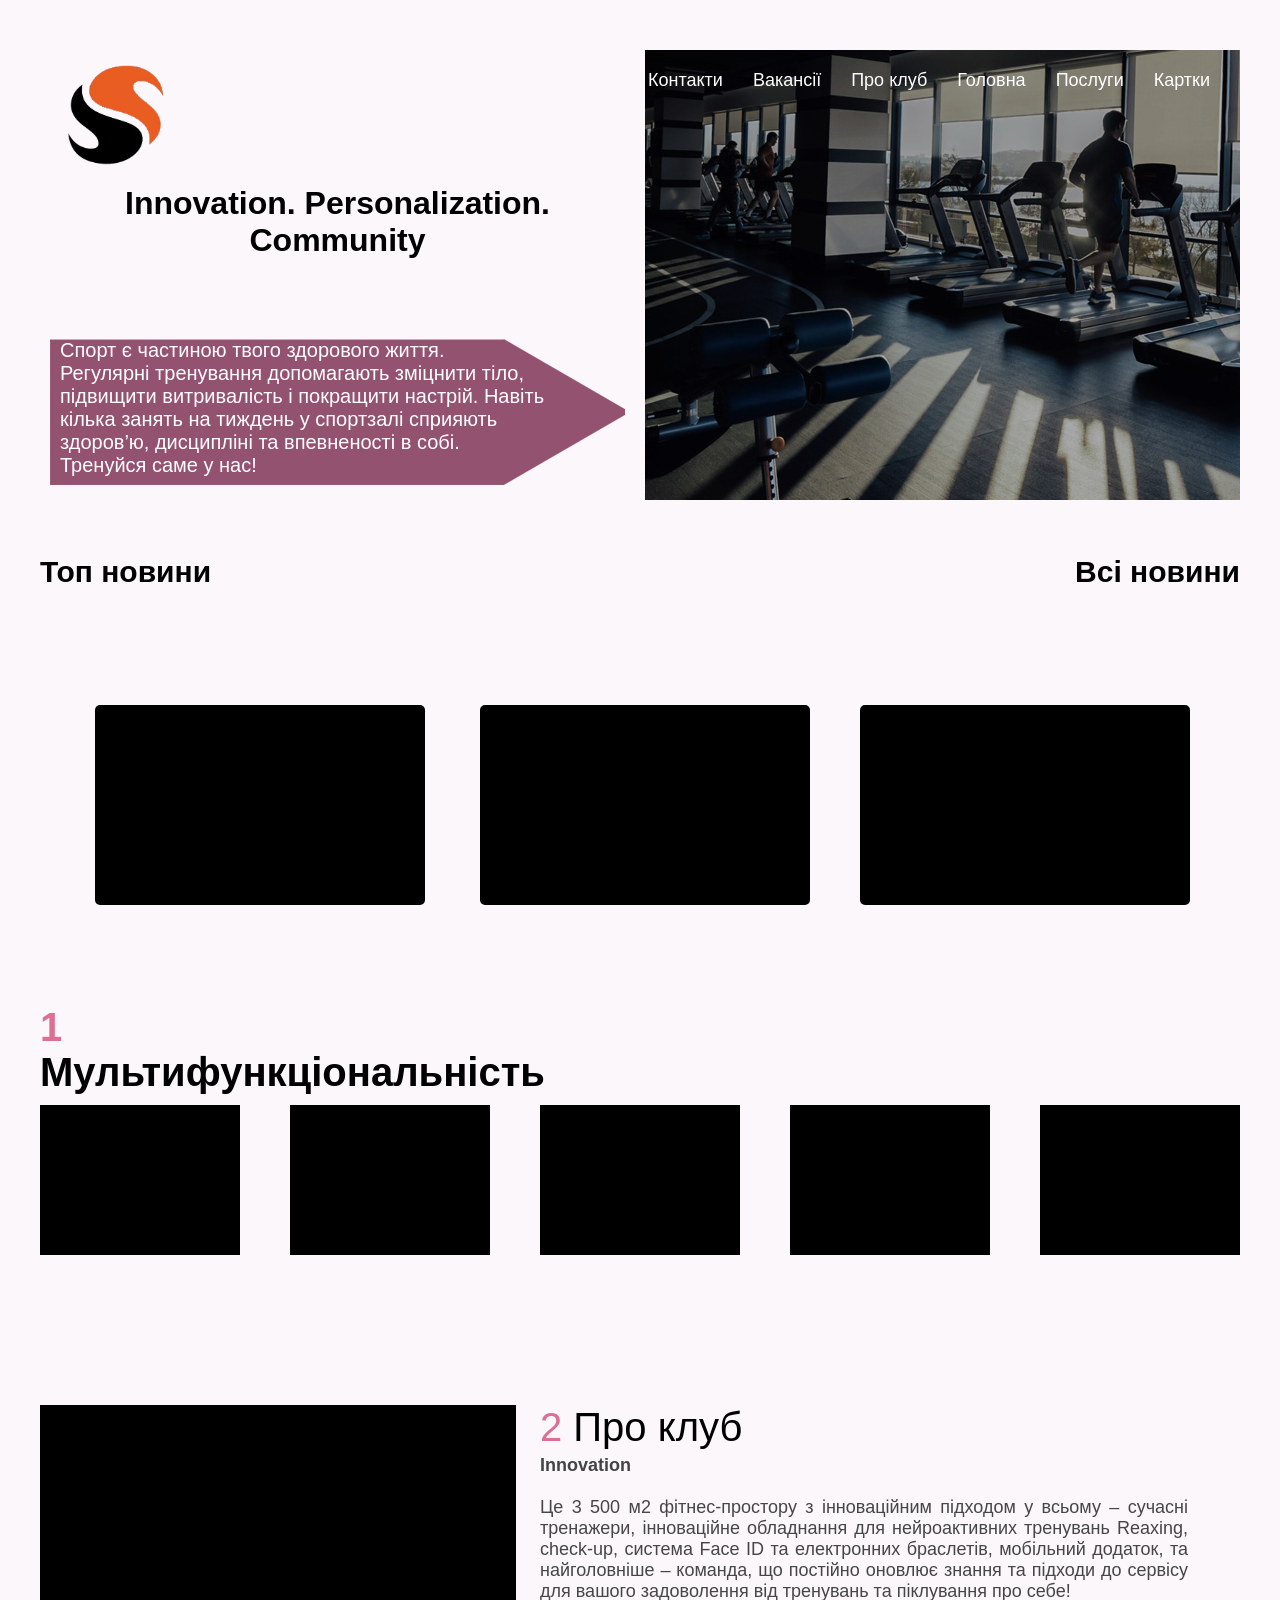
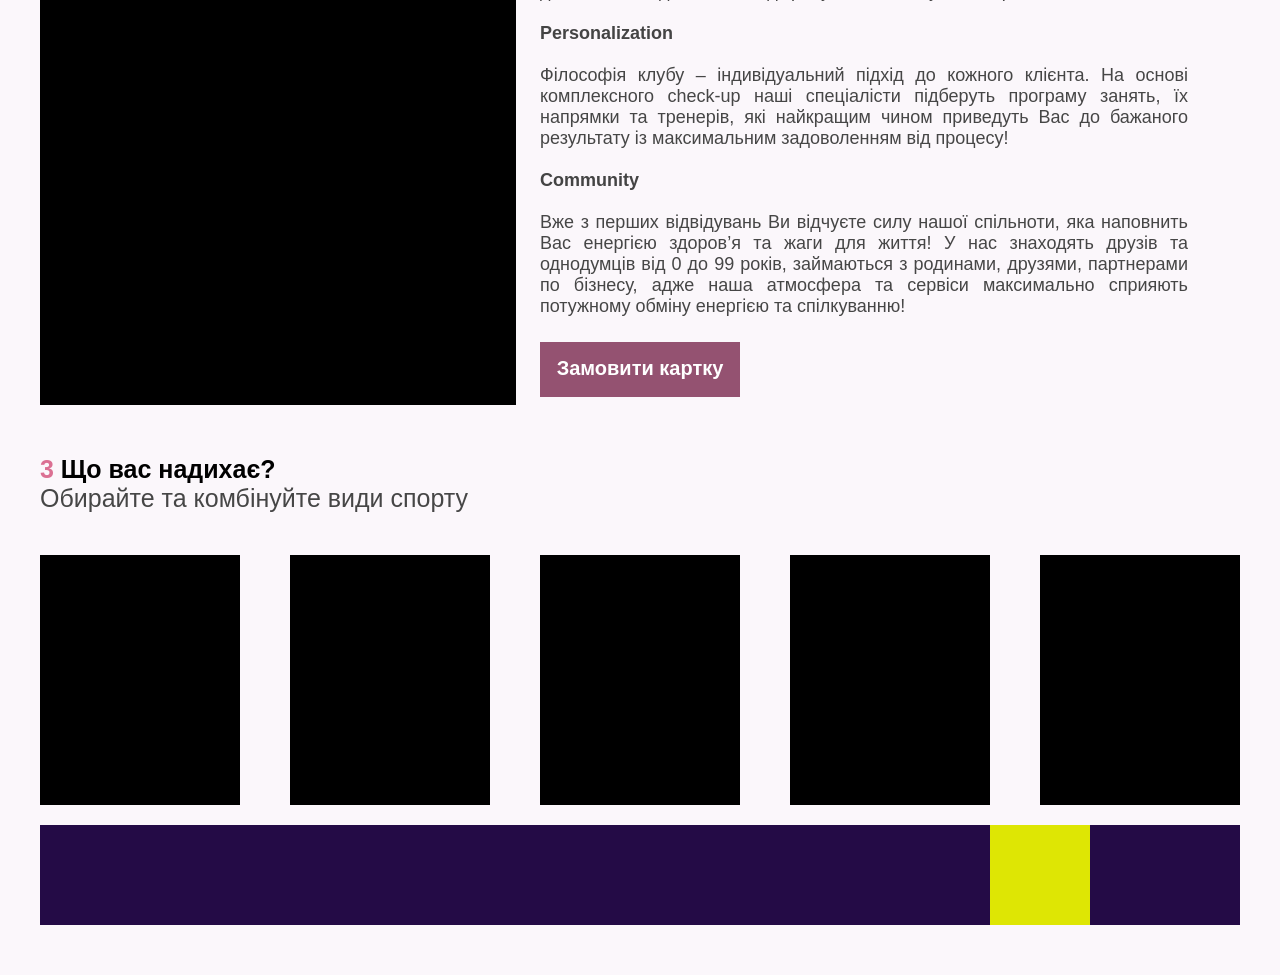
==== rozklad.html @ e1d896ea "5" ====
<!DOCTYPE html>
<html lang="en">
<head>
    <meta charset="UTF-8">
    <meta name="viewport" content="width=device-width, initial-scale=1.0">
    <title>Document</title>
    <link rel="stylesheet" href="stile.css">
</head>
<body>
    
    <div class="box">
        <div class="shapka">
            <div class="text">
                <div class="log1">
                <div class="logo">
                    <img  src="img/logo1.png" class="img_logo" alt="">
                </div>
                </div>
                <div class="box_text">
                    <h1 class="zagolovok">Innovation. Personalization. Community</h1>
                    <div class="zagolovok1"><p>Спорт є частиною твого здорового життя.<br>Регулярні тренування 
                        допомагають зміцнити тіло,<br>
                        підвищити витривалість і покращити настрій. 
                        Навіть<br>кілька занять на тиждень у спортзалі сприяють<br>здоров’ю, дисципліні та 
                        впевненості в собі.<br>Тренуйся саме у нас!</p>
                    </div>
                </div>
            </div>
        <div class="fon_img">
            <div class="buton">
            <div class="logo3">Картки</div>
            <div class="logo3">Послуги</div>
            <a href="/index.html"><div class="logo3">Головна</div></a>
            <a href="#pro_text1"><div class="logo3">Про клуб</div></a>
            <a href="/vacansion.html"><div class="logo3">Вакансії</div></a>
            <a href="/contact.html"><div class="logo3">Контакти</div></a>
            </div>
    </div>
        </div>

<div class="content">
    <div class="c1">
     <div class="news"><b>Топ новини</b></div>
     <div class="newss"><b>Всі новини</b></div>
    </div>
    <div class="c2">
     <div class="news1"></div>
     <div class="news2"></div>
     <div class="news3"></div>
     
    </div>

 
</div>
<div class="fun_text"><b><spain class="color_h">1</spain>  Мультифункціональність</b></div>

            
<div class="functional1">
<div class="fun_1"></div>
<div class="fun_1"></div>
<div class="fun_1"></div>
<div class="fun_1"></div>
<div class="fun_2"></div>
</div>


<div class="pro_club">
<div class="pro_photo"></div>
<div class="pro_text">
<div class="pro_text1" id="pro_text1"><spain class="color_h">2</spain>  Про клуб</div>
<div class="pro_text2"><b>Innovation</b><br><br><spain class="text_prozorist">Це 3 500 м2 фітнес-простору з 
    інноваційним підходом у всьому – сучасні тренажери, 
    інноваційне обладнання для нейроактивних тренувань Reaxing, check-up, 
    система Face ID та електронних браслетів, мобільний додаток, та найголовніше – команда, 
    що постійно оновлює знання та підходи до сервісу для вашого задоволення від тренувань та піклування про себе!</spain>
<br><br><b>Personalization</b><br><br><spain class="text_prozorist">Філософія клубу – індивідуальний підхід до кожного клієнта. 
На основі комплексного check-up наші спеціалісти підберуть програму занять, 
їх напрямки та тренерів, які найкращим чином приведуть Вас до бажаного результату 
із максимальним задоволенням від процесу!</spain>
<br><br><b>Community</b><br><br><spain class="text_prozorist">Вже з перших відвідувань Ви відчуєте силу нашої спільноти, 
яка наповнить Вас енергією здоров’я та жаги для життя! 
У нас знаходять друзів та однодумців від 0 до 99 років, 
займаються з родинами, друзями, партнерами по бізнесу, 
адже наша атмосфера та сервіси максимально сприяють потужному обміну енергією та спілкуванню!</spain></div>
<div class="pro_text3"><b>Замовити картку</b></div>
</div>
</div>

<div class="choose">
    <div class="choose_text01"><b><spain class="color_h">3</spain>  
    Що вас надихає?</b><br><spain class="text_prozorist">Обирайте та комбінуйте види спорту</spain></div>
    <div class="choose_photo"></div>
    <div class="choose_photo"></div>
    <div class="choose_photo"></div>
    <div class="choose_photo"></div>
    <div class="choose_photo1"></div>
    <div class="choose_text02"></div>
</div>


<div class="footer">
    <div class="f">
    </div>
</div>

</div>


</body>
</html>
---- stile.css ----
*{transition: 1s;}
body{
    background-color:#fbf7fb;}
.box{
    width: 1200px;
    margin: 50px auto;}
.shapka{
    height: 450px;
    width: 100%;
    background-color: rgb(68, 82, 110);}
.logo{
    height: 100px;
    width: 100px;
    margin-left: 25px;}
    .logo:hover{
    transform: rotate(360deg);
    transition: 3s;}
.logo2{
    height: 50px;
    width: 300px;
    margin-right: 25px;
    background-color: blue;
    float: right;}
.logo3{
    height: 18px;
    margin-top: 20px;
    margin-right: 30px;
    float: right;
    font-family: 'Franklin Gothic Medium', 'Arial Narrow', Arial, sans-serif;
    font-size: 18px;
    color: white;}
    .logo3:hover{
    color: #ff5200;
    transition: 0.5s;}
.content{
    width: 100%;
    padding-top: 55px;}
.photo{
    height: 450px;
    width: 595px;
    background-color: coral;
    float: right;}
.text{
    height: 450px;
    width: 605px;
    background-color:#fbf7fb;
    float: left;}
.footer{
    height: 100px;
    width: 100%;
    background-color: rgb(36, 11, 70);
    margin-top: 20px;}
.f{
    height: 100px;
    width: 100px;
    position: relative;
    float: right;
    background-color: rgb(222, 230, 4);
    margin-right: 150px;}
.buton{
    background-color: rgba(0, 0, 0, 0.308);
    float: right;
    height: 450px;
    width: 595px;}
.log1 {
    margin-top: 15px;
    margin-bottom: 50px;
    height: 70px;}
.ph1{
    height: 760px;
    width: 285px;
    margin-left: 10px;
    background-color: rgb(93, 68, 158);
    float: left;
    margin-top: 10px;}
.ph2{
    height: 760px;
    width: 285px;   
    background-image: url("img/zal2.png");
    float: right;
    margin-top: 10px;
    margin-right: 10px;}
.t1{
    height: 280px;
    width: 280px;
    background-color: rgb(72, 11, 90);
    float: left;
    margin-top: 50px;
    margin-left: 10px;}
.t2{
    height: 280px;
    width: 280px;
    background-color: rgb(35, 96, 88);
    float: right;
    margin-top: 50px;
    margin-right: 10px;}
.t3{
    height: 280px;
    width: 280px;
    background-color: rgb(159, 72, 72);
    float: left;
    margin-top: 120px;
    margin-left: 10px;}
.t4{
    height: 280px;
    width: 280px;
    background-color: rgb(96, 13, 42);
    float: right;
    margin-top: 120px;
    margin-right: 10px;}
.box_image{
    height: 450px;
    width: 100%;}
.box_text{
    width: 575px;
    margin-left: 10px;}
.zagolovok{
    color: rgb(0, 0, 0);
    margin-bottom: 80px;}
.zagolovok1{
    height: 146px;
    background-image: url("img/zagolovok1.png");
    padding-left: 10px;
    padding-right: 10px;}
.img_logo{
    max-width: 100%;
    transition: 2s;}
    .img_logo:hover{
    max-width: 100%;
    transform: rotate(360deg);
    transform:scale(1.2);
    transition: 3s;}
.fon_img{
    height: 450px;
    width: 595px;
    float: right;
    background-image: url("img/1-scaled.jpg");}
    .fon_img:hover{
    height: 450px;
    width: 595px;
    float: right;
    background-image: url("img/1-scaled.jpg");
    opacity: 0.7;}
.fon_img1{
    height: 450px;
    width: 595px;
    float: right;
    background-image: url("img/contact.jpg");}
    .fon_img1:hover{
    height: 450px;
    width: 595px;
    float: right;
    opacity: 0.7;}
.fon_img2{
    height: 450px;
    width: 595px;
    float: right;
    background-image: url("img/vacansion.jpg");}
    .fon_img2:hover{
    height: 450px;
    width: 595px;
    float: right;
    opacity: 0.7;}
h1{
    font-family: 'Franklin Gothic Medium', 'Arial Narrow', Arial, sans-serif;
    color: rgb(0, 0, 0);
    text-align: center;}
p{
    font-family: 'Franklin Gothic Medium', 'Arial Narrow', Arial, sans-serif;
    color: rgb(255, 255, 255);
    font-size: 20px;
    text-align: justify;}
.c1{
    height: 50px;
    width: 100%;}
.c2{
    height: 400px;
    width: 100%;}
.news{
    font-family: 'Franklin Gothic Medium', 'Arial Narrow', Arial, sans-serif;
    font-size: 30px;
    float: left;}
.newss{
    float: right;
    font-family: 'Franklin Gothic Medium', 'Arial Narrow', Arial, sans-serif;
    font-size: 30px;}
.news1{
    height: 200px;
    width: 330px;
    background-color: black;
    margin-top: 100px;
    float: left;
    margin-left: 55px;
    border-radius: 5px;}
.news2{
    height: 200px;
    width: 330px;
    background-color: black;
    margin-top: 100px;
    float: right;
    margin-right: 50px;
    border-radius: 5px;}
.news3{
    height: 200px;
    width: 330px;
    background-color: black;
    margin-top: 100px;
    float: right;
    margin-right: 50px;
    border-radius: 5px;}
.functional{
    height: 100px;
    width: 1200px;}
.fun_text{
    height: 100px;
    width: 500px;
    font-family: 'Franklin Gothic Medium', 'Arial Narrow', Arial, sans-serif;
    font-size: 40px;}
.functional1{
    height: 100px;
    width: 1200px;}
.fun_1{
    height: 150px;
    width: 200px;
    background-color: black;
    float: left;
    margin-right: 50px;}
.fun_2{
    height: 150px;
    width: 200px;
    background-color: black;
    float: right;}
.pro_club{
    width: 100%;
    height: 600px;
    margin-top: 200px;}
.pro_photo{
    width: 39.7%;
    height: 600px;
    background-color: black;
    float: left;}
.pro_text{
    width: 60%;
    height: 600px;
    float: right;
    background-color:#fbf7fb;
    margin-left: 3px;}
.pro_text1{
    height: 50px;
    font-family: 'Franklin Gothic Medium', 'Arial Narrow', Arial, sans-serif;
    font-size: 40px;
    width: 90%;
    margin-left: 20px;}
.pro_text2{
    font-family: Arial, Helvetica, sans-serif;
    font-size: 18px;
    color:rgb(68, 68, 68);
    width: 90%;
    margin-left: 20px;
    text-align: justify;}
.pro_text3{
    font-family: 'Franklin Gothic Medium', 'Arial Narrow', Arial, sans-serif;
    font-size: 20px;
    margin-top: 25px;
    margin-left: 20px;
    background-color: #945271;
    width: 200px;
    height: 40px;
    color: #ffffff;
    text-align:center;
    padding-top: 15px;}
.pro_text3:hover{
    color: #ff5200;
    border-radius: 10px;
    background-color: #94527188;
    box-shadow: 0 0 20px 10px rgba(224, 64, 230, 0.705), 0 0 40px 20px rgba(78, 230, 64, 0.555);}
.choose{
    width: 100%;
    height: 350px;
    margin-top: 50px;}
.choose_text01{
    height: 100px;
    width: 500px;
    font-family: 'Franklin Gothic Medium', 'Arial Narrow', Arial, sans-serif;
    font-size: 25px;}
.choose_photo{
    height: 250px;
    width: 200px;
    background-color: black;
    float: left;
    margin-right: 50px;}
.choose_photo1{
    height: 250px;
    width: 200px;
    background-color: black;
    float: right;}
.choose_text02{
    height: 100px;}
.color_h{
    color: palevioletred;}
.text_prozorist{
    color: rgb(70, 70, 70);}
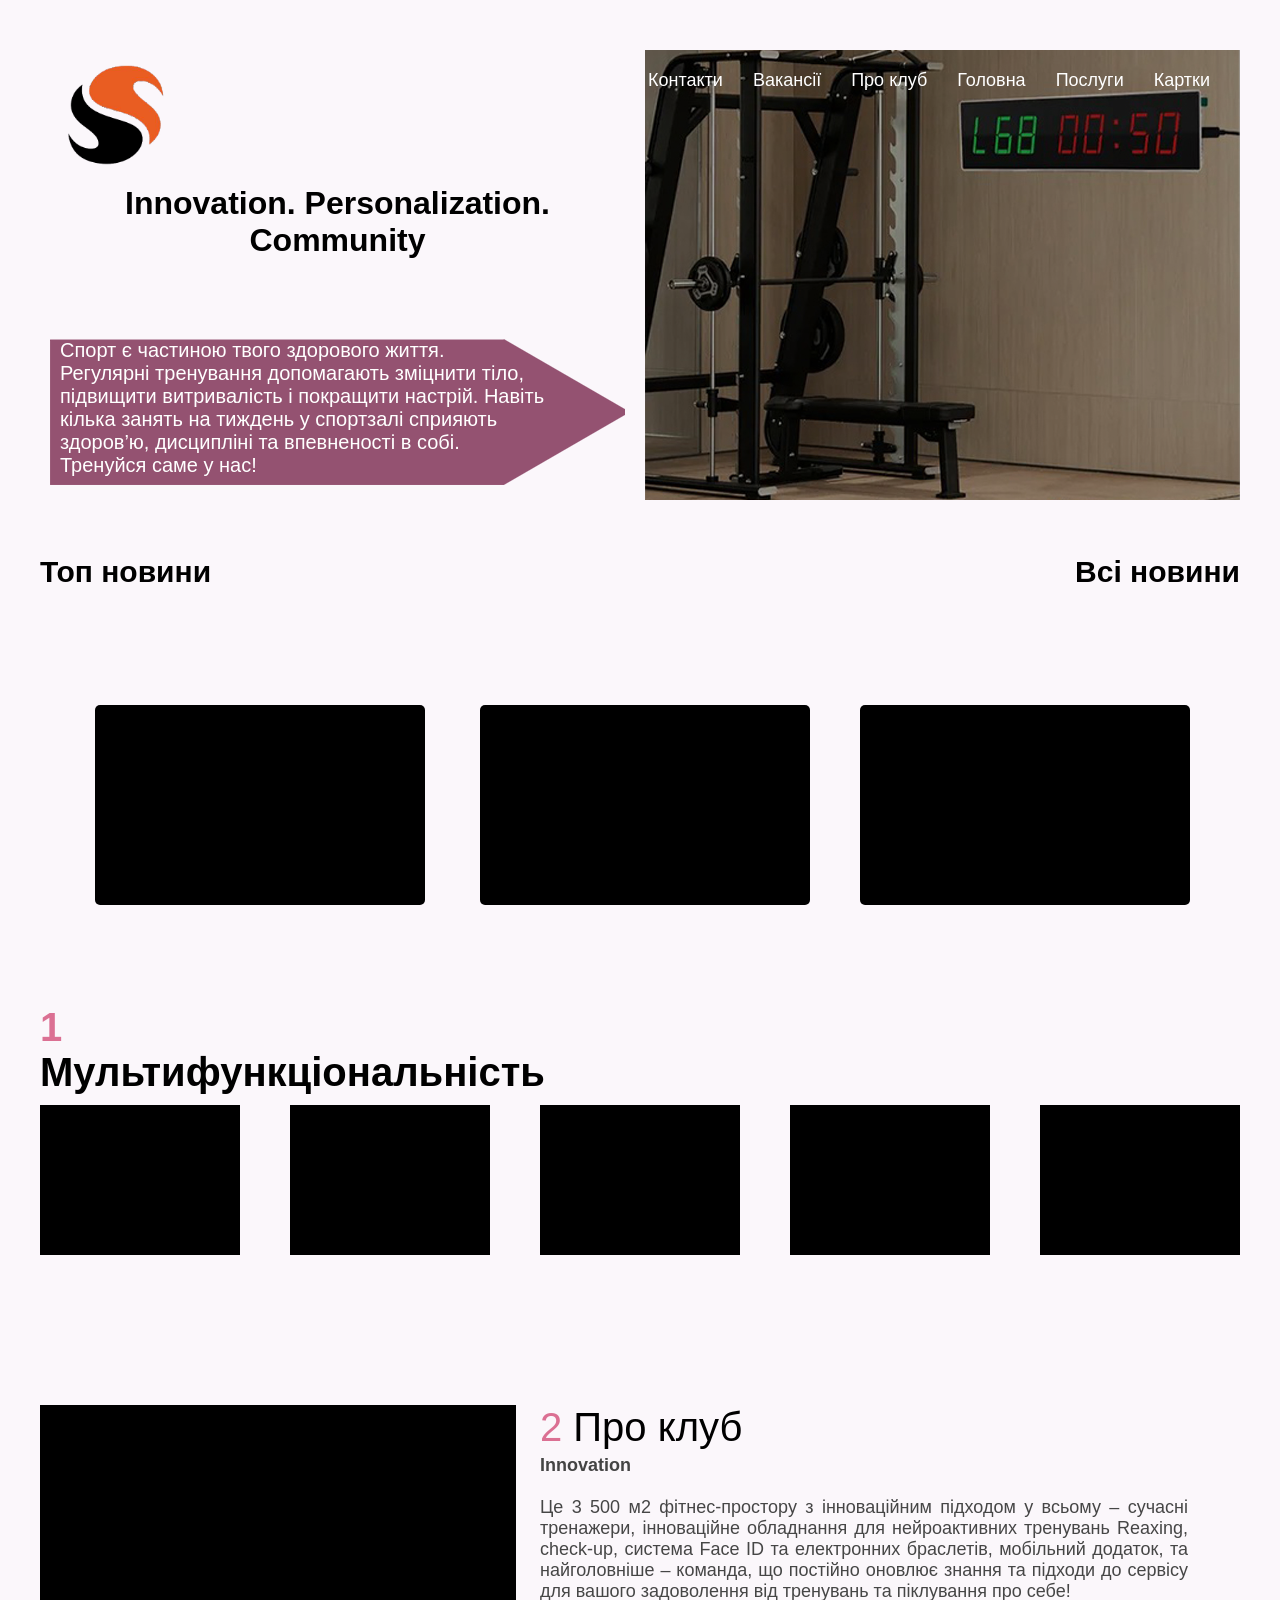
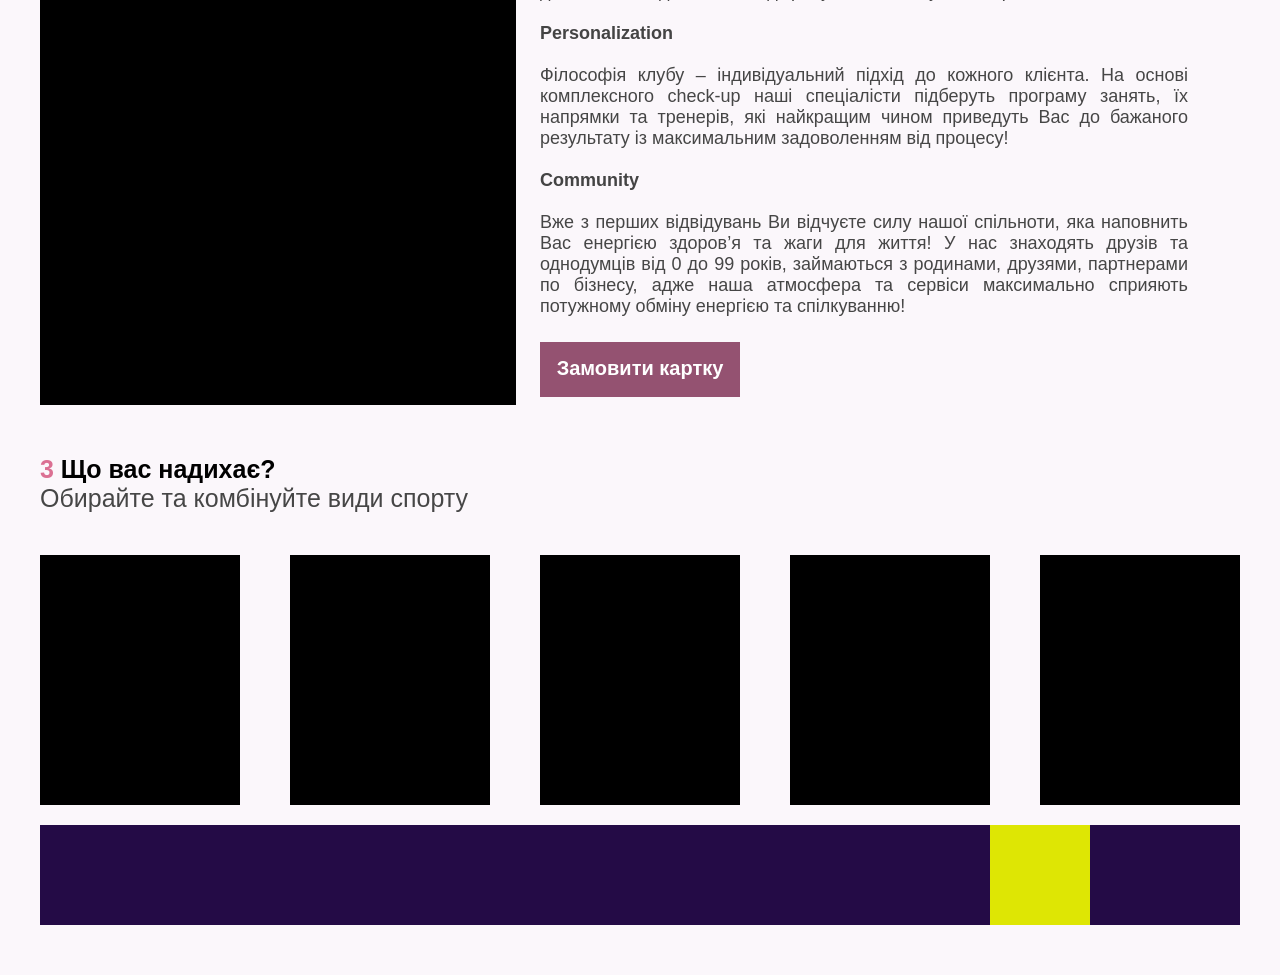
==== commit 198d39b1: "6" ====
--- a/rozklad.html
+++ b/rozklad.html
@@ -26,7 +26,7 @@
                     </div>
                 </div>
             </div>
-        <div class="fon_img">
+        <div class="fon_img3">
             <div class="buton">
             <div class="logo3">Картки</div>
             <div class="logo3">Послуги</div>
--- a/stile.css
+++ b/stile.css
@@ -128,7 +128,7 @@
     .img_logo:hover{
     max-width: 100%;
     transform: rotate(360deg);
-    transform:scale(1.2);
+    transform: scale(1.2);
     transition: 3s;}
 .fon_img{
     height: 450px;
@@ -161,6 +161,39 @@
     width: 595px;
     float: right;
     opacity: 0.7;}
+.fon_img3{
+    height: 450px;
+    width: 595px;
+    float: right;
+    background-image: url("img/zal_time.jpg")}
+    .fon_img3:hover{
+    height: 450px;
+    width: 595px;
+    float: right;
+    opacity: 0.7;
+}
+.fon_img4{
+    height: 450px;
+    width: 595px;
+    float: right;
+    background-image: url("img/zal_time.jpg")}
+    .fon_img4:hover{
+    height: 450px;
+    width: 595px;
+    float: right;
+    opacity: 0.7;
+}
+.fon_img5{
+    height: 450px;
+    width: 595px;
+    float: right;
+    background-image: url("img/zal_time.jpg")}
+    .fon_img5:hover{
+    height: 450px;
+    width: 595px;
+    float: right;
+    opacity: 0.7;
+}
 h1{
     font-family: 'Franklin Gothic Medium', 'Arial Narrow', Arial, sans-serif;
     color: rgb(0, 0, 0);
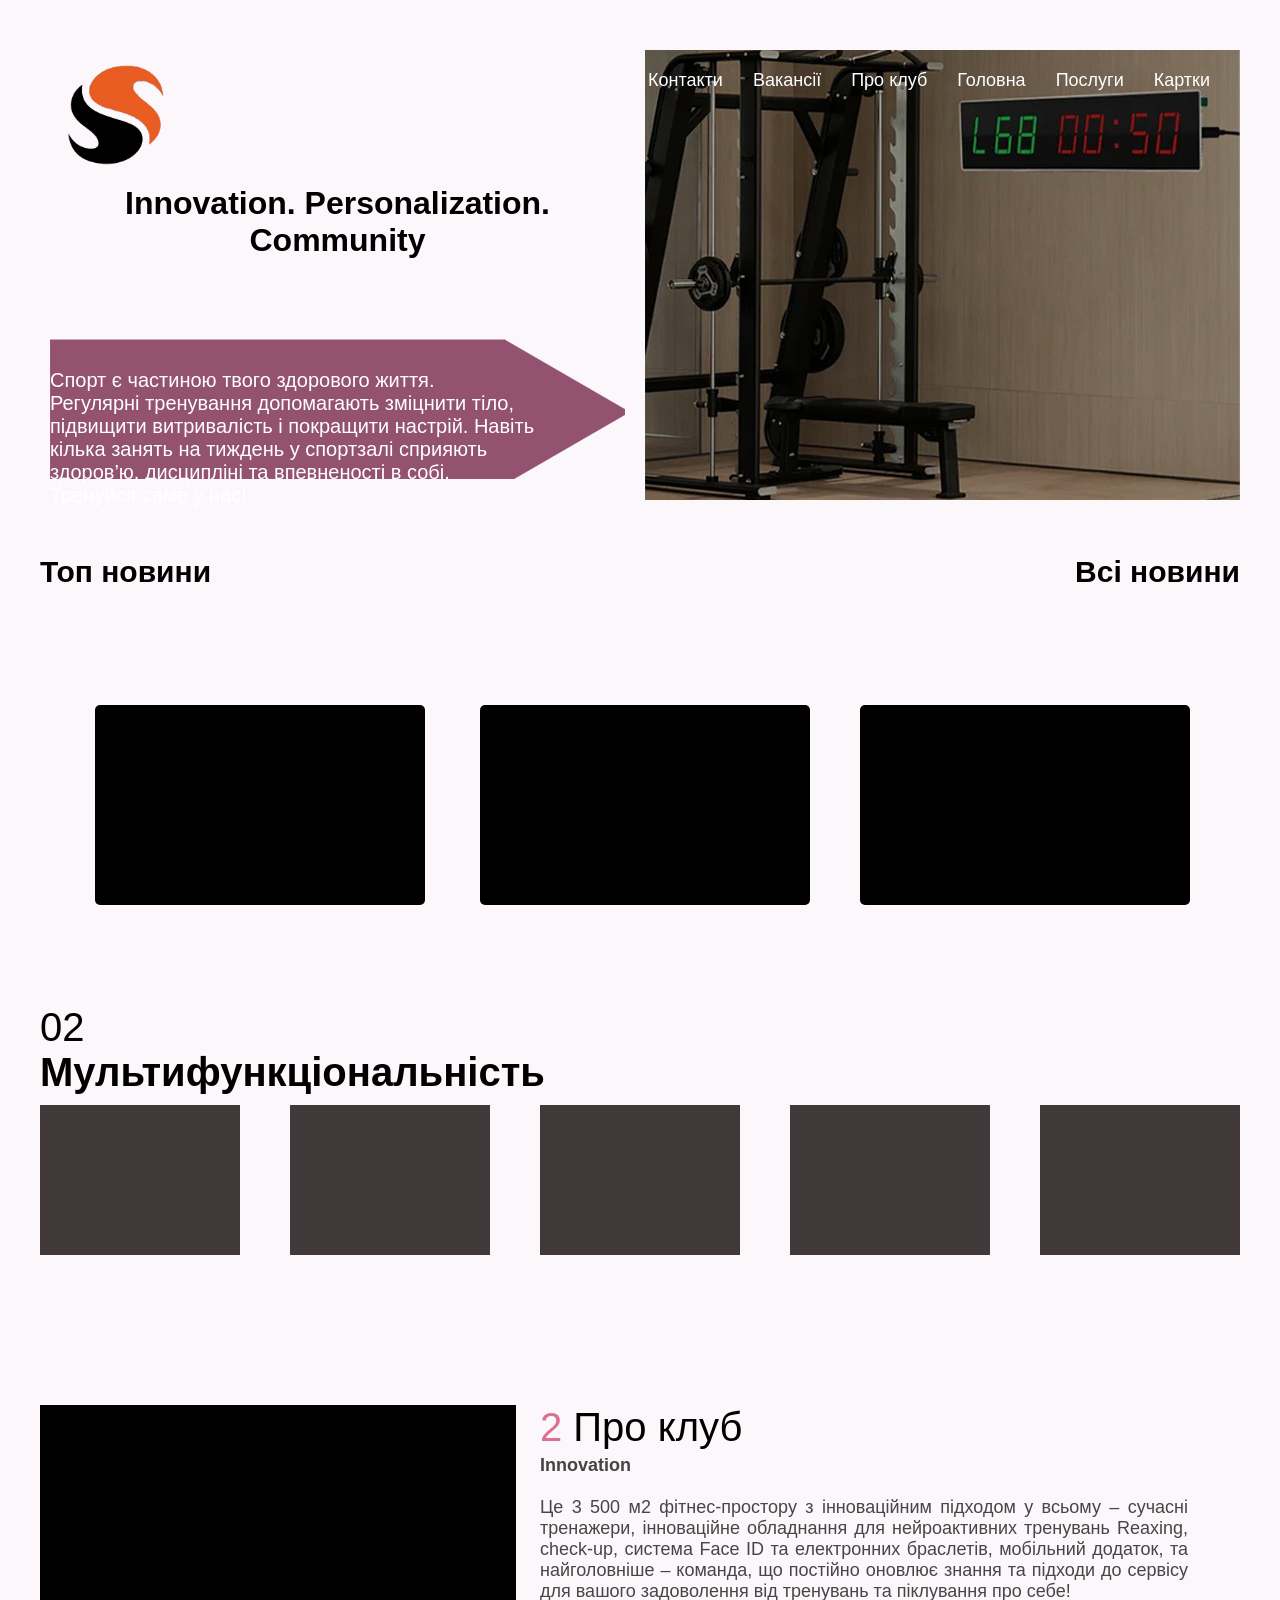
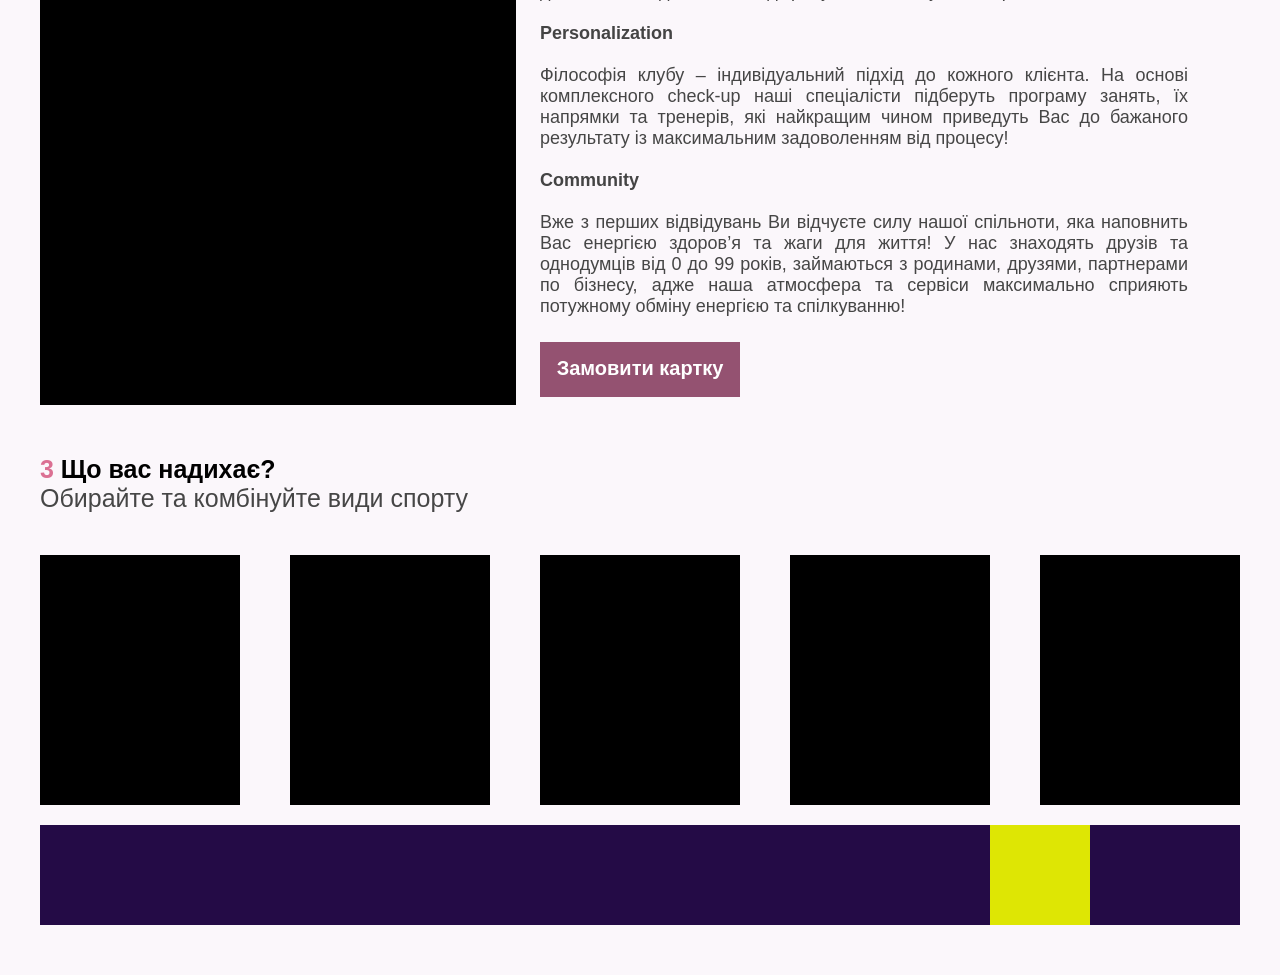
==== commit a671e271: "8" ====
--- a/rozklad.html
+++ b/rozklad.html
@@ -52,7 +52,7 @@
 
  
 </div>
-<div class="fun_text"><b><spain class="color_h">1</spain>  Мультифункціональність</b></div>
+<div class="fun_text"><class="big_number">02</class>  <b>Мультифункціональність</b></div>
 
             
 <div class="functional1">
--- a/stile.css
+++ b/stile.css
@@ -1,4 +1,10 @@
 *{transition: 1s;}
+.big_number{
+    height: 10px;
+    width: 10px;
+    color: pink;
+    font-family: 'Franklin Gothic Medium', 'Arial Narrow', Arial, sans-serif;
+    font-size: 20px;}
 body{
     background-color:#fbf7fb;}
 .box{
@@ -112,16 +118,24 @@
     height: 450px;
     width: 100%;}
 .box_text{
+    height: 140px;
     width: 575px;
     margin-left: 10px;}
 .zagolovok{
     color: rgb(0, 0, 0);
     margin-bottom: 80px;}
 .zagolovok1{
-    height: 146px;
+    height: 130px;
     background-image: url("img/zagolovok1.png");
-    padding-left: 10px;
-    padding-right: 10px;}
+    padding-top: 10px;}
+    .text_next{
+    color: white;
+    font-size: 20px;
+    text-align: justify;
+    width: 430px;
+    height: 130px;
+    margin-left: 10px;
+    font-family: 'Franklin Gothic Medium', 'Arial Narrow', Arial, sans-serif;}
 .img_logo{
     max-width: 100%;
     transition: 2s;}
@@ -170,8 +184,7 @@
     height: 450px;
     width: 595px;
     float: right;
-    opacity: 0.7;
-}
+    opacity: 0.7;}
 .fon_img4{
     height: 450px;
     width: 595px;
@@ -181,8 +194,7 @@
     height: 450px;
     width: 595px;
     float: right;
-    opacity: 0.7;
-}
+    opacity: 0.7;}
 .fon_img5{
     height: 450px;
     width: 595px;
@@ -192,8 +204,7 @@
     height: 450px;
     width: 595px;
     float: right;
-    opacity: 0.7;
-}
+    opacity: 0.7;}
 h1{
     font-family: 'Franklin Gothic Medium', 'Arial Narrow', Arial, sans-serif;
     color: rgb(0, 0, 0);
@@ -224,7 +235,10 @@
     margin-top: 100px;
     float: left;
     margin-left: 55px;
-    border-radius: 5px;}
+    border-radius: 5px;
+    font-family: 'Franklin Gothic Medium', 'Arial Narrow', Arial, sans-serif;
+    font-size: 30px;
+    color: white;}
 .news2{
     height: 200px;
     width: 330px;
@@ -232,7 +246,11 @@
     margin-top: 100px;
     float: right;
     margin-right: 50px;
-    border-radius: 5px;}
+    border-radius: 5px;
+    font-family: 'Franklin Gothic Medium', 'Arial Narrow', Arial, sans-serif;
+    font-size: 30px;
+    color: white;
+    text-align: justify;}
 .news3{
     height: 200px;
     width: 330px;
@@ -240,7 +258,11 @@
     margin-top: 100px;
     float: right;
     margin-right: 50px;
-    border-radius: 5px;}
+    border-radius: 5px;
+    font-family: 'Franklin Gothic Medium', 'Arial Narrow', Arial, sans-serif;
+    font-size: 30px;
+    color: white;
+    text-align: justify;}
 .functional{
     height: 100px;
     width: 1200px;}
@@ -255,14 +277,22 @@
 .fun_1{
     height: 150px;
     width: 200px;
-    background-color: black;
-    float: left;
-    margin-right: 50px;}
+    background-color: rgb(65, 57, 57);
+    float: left;
+    margin-right: 50px;
+    font-family: 'Franklin Gothic Medium', 'Arial Narrow', Arial, sans-serif;
+    font-size: 20px;
+    color: rgb(220, 215, 215);
+    text-align:center;}
 .fun_2{
     height: 150px;
     width: 200px;
-    background-color: black;
-    float: right;}
+    background-color: rgb(65, 57, 57);
+    float: right;
+    font-family: 'Franklin Gothic Medium', 'Arial Narrow', Arial, sans-serif;
+    font-size: 20px;
+    color: rgb(220, 215, 215);
+    text-align:center;}
 .pro_club{
     width: 100%;
     height: 600px;
